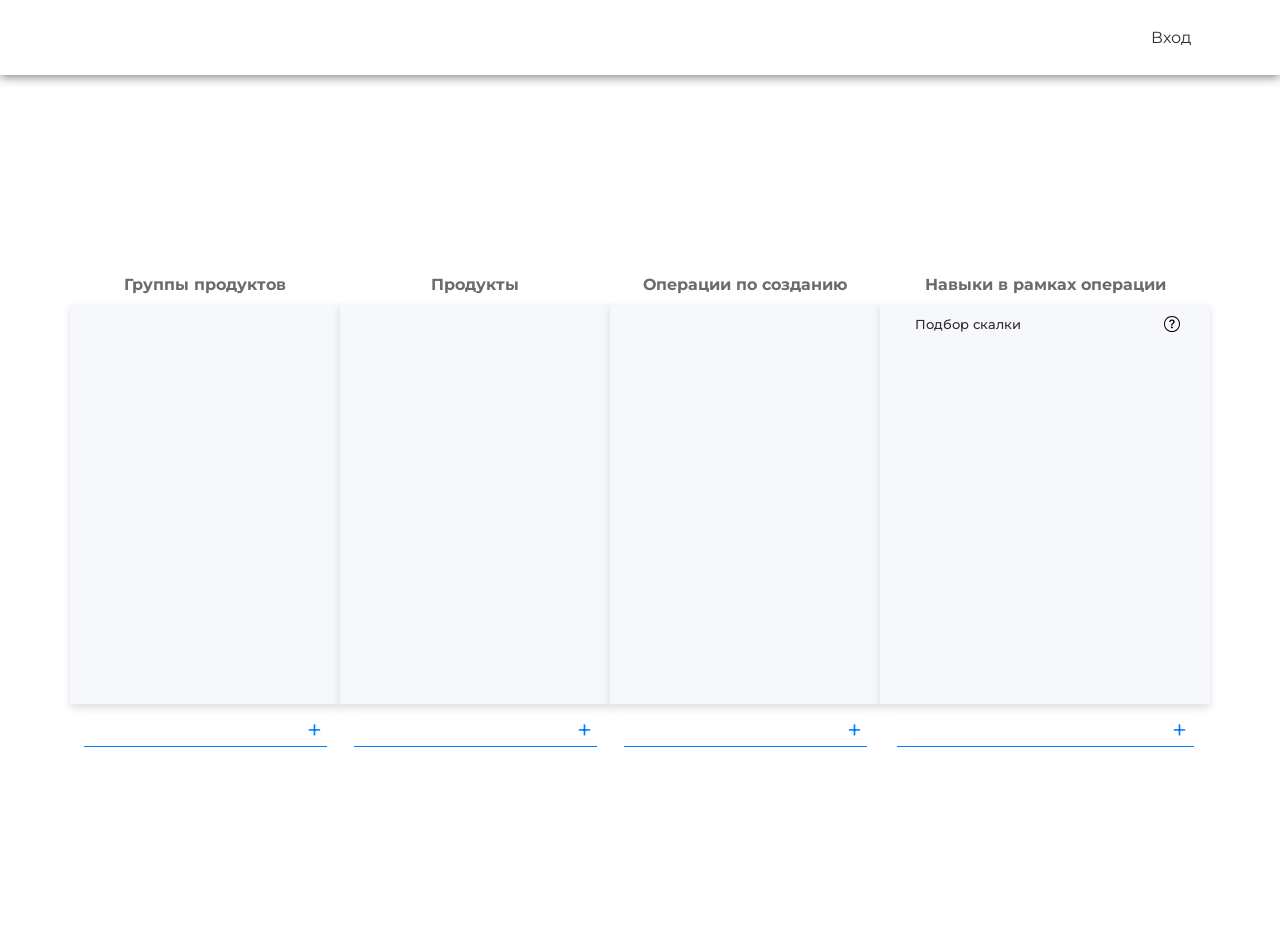
==== index.html @ 7abafc63 "-start" ====
<!DOCTYPE html>
<html lang="en">
<head>
  <meta charset="UTF-8">
  <meta http-equiv="X-UA-Compatible" content="IE=edge">
  <meta name="viewport" content="width=device-width, initial-scale=1.0">
  <title>Document</title>

  <link rel="stylesheet" href="./assets/css/style.css">
</head>
<body>
  <header>
    <nav class="navbar">
      <ul class="links">
        <li class="links__item"><span onclick="modalOpen(modal)">Вход</span></li>
      </ul>
    </nav>
  </header>
  <main>
    <section class="lists-group">

      <div class="lists-group__item">
        <h3>Группы продуктов</h3>
        <ul class="list__item" id="groups">

        </ul>
        <div class="input-group">
          <input type="text" name="group">
          <button name="insert-btn">&#43;</button>
        </div>
      </div>

      <div class="lists-group__item">
        <h3>Продукты</h3>
        <ul class="list__item" id="products">
        </ul>
        <div class="input-group">
          <input type="text" name="product">
          <button name="insert-btn">&#43;</button>
        </div>
      </div>

      <div class="lists-group__item">
        <h3>Операции по созданию</h3>
        <ul class="list__item" id="operations">
        </ul>
        <div class="input-group">
          <input type="text" name="operation">
          <button name="insert-btn">&#43;</button>
        </div>
      </div>

      <div class="lists-group__item">
        <h3>Навыки в рамках операции</h3>
        <ul class="list__item" id="skills">
          <li><span>Подбор скалки</span><img src="./assets/icons/quest.svg" alt="?" onclick="modalOpen(modalSkill)"></li>
        </ul>
        <div class="input-group">
          <input type="text" name="skill">
          <button name="insert-btn">&#43;</button>
        </div>
      </div>
      
    </section>
    <form action="php/db.php" method="POST" class="modal">
      <div class="modal__container">
        <p>Вход</p>
        <div class="modal__row">
          <span>Логин: </span>
          <input type="text" name="log">
        </div>
        <div class="modal__row">
          <span>Пароль: </span>
          <input type="text" name="pass">
        </div>
        <div class="modal__answer">
          <button type="submit">Войти</button>
          <span onclick="modalClose(modal)">Отмена</span>
        </div>
      </div>
    </form>
    <section class="modal" id="modal-skill">
      <div class="modal__container">
        <p>Подбор скалки</p>
        <div class="modal__info">
          <p>Для такого занятия нужно умело подобрать скалку, чтобы все было круто</p>
          <button onclick="modalClose(modalSkill)">Понятно</button>
        </div>
      </div>
    </section>
  </main>
  
  <script src="./assets/js/script.js"></script>
</body>
</html>
---- assets/css/style.css ----
@import url('https://fonts.googleapis.com/css2?family=Montserrat:wght@100;200;300;400;500;600;700&display=swap');
:root {
  --text: #2d2d2d;
  --list-bg: #f7f8fc;
  --nav-hover: rgb(226, 225, 225);
  --item-active: rgba(0, 123, 255, 1);
}
* {
  margin: 0;
  padding: 0;
  border: none;
  outline: none;
  color: var(--text);
  font-family: 'Montserrat', sans-serif;
}
*:focus, *:active {
  border: none;
  outline: none;
}

header {
  height: 75px;
  width: 100%;
  box-shadow: 0px 2px 10px grey;
}
.navbar {
  height: 100%;
}
.links {
  list-style-type: none;
  display: flex;
  justify-content: right;
  align-items: center;

  height: 100%;
  width: 90%;

  margin: auto;
}
.links__item span {
  display: inline-block;
  text-decoration: none;
  text-align: center;

  width: 80px;

  padding: 10px 5px;
  
  border-radius: 10px;
  cursor: pointer;
}
.links__item span:hover {
  background-color: var(--nav-hover);
}

main {
  max-width: 1150px;
  width: 100%;
  margin: 200px auto;
}
.lists-group {
  display: flex;
  align-items: center;
  justify-content: center;
  flex-wrap: wrap;
}
.lists-group__item {
  display: flex;
  flex-direction: column;
  width: 80%;
  max-width: 270px;
}
.lists-group__item:nth-child(4) {
  width: 100%;
  max-width: 330px;
}
.lists-group__item h3 {
  text-align: center;
  margin-bottom: 10px;
  font-size: 16px;
  opacity: 0.7;
}
.list__item {
  overflow-y: auto;
  overflow-x: hidden;
  font-weight: 500;

  padding: 0 20px;

  height: 400px;

  list-style-type: none;
  -webkit-user-select: none;
  border-radius: 0px;
  background-color: var(--list-bg);
  box-shadow: 0px 4px 8px 0px rgba(50, 50, 50, 0.15);
}
/* .lists-group ul:nth-of-type(4) {
  border-top-left-radius: 10px;
  border-bottom-left-radius: 10px;
  color: red !important;
}
.lists-group ul:nth-of-type(2) {
  border-top-right-radius: 10px;
  border-bottom-right-radius: 10px;
  color: red !important;
} */
.list__item li {
  display: flex;

  font-size: 13px;
  font-weight: 500;

  padding: 11px 10px 11px 15px;
  margin: 1px 0;
  
  cursor: pointer;
  border: 0;
  border-radius: 10px;
  color: rgba(45, 45, 45, 0.8);
}
.list__item li:hover {
  background-color: rgb(228, 237, 252);
}
.active {
  background-color: var(--item-active) !important;
  color: var(--list-bg) !important;
}
.list__item span {
  width: 100%;
  max-width: 230px;
  overflow-x: hidden;
}
.list__item img {
  margin-left: auto;
}
.input-group {
  display: flex;
  margin: 10px auto 0 auto;
  border-bottom: 1px solid var(--item-active);
  max-width: 320px;
  width: 90%;;
}
.input-group input {
  padding: 5px;
  width: 90%;
}
.input-group button {
  width: 10%;
  font-size: 26px;
  color: var(--item-active);
  background: #fff;
  cursor: pointer;
}

.modal {
  display: none;
  justify-content: center;
  align-items: center;

  position: fixed;
  top: 0;
  right: 0;

  width: 100vw;
  height: 100vh;

  background-color: rgba(50, 50, 50, 0.25);
}
.modal__container {
  display: flex;
  align-items: center;
  flex-direction: column;

  width: 450px;
  height: auto;

  padding: 10px;

  background: #fff;
  border-radius: 8px;
}
.modal p {
  font-weight: bold;
  color: #2d2d2d;
  font-size: 20px;
  text-align: center;
  margin: 15px 0;
}
.modal__row {
  display: flex;
  margin: 10px 0;
}
.modal__row span {
  margin: auto 0;
  width: 100px;
}
.modal__row input {
  border-bottom: 1px solid var(--text);
  font-size: 16px;
  padding: 5px;
}
.modal__answer button, .modal__answer span {
  display: inline-block;
  text-align: center;
  box-sizing: border-box;
  font-size: 14px;

  width: 80px;

  padding: 7px;
  margin: 20px 10px;

  cursor: pointer;
  background-color: rgb(219, 216, 216);
}
.modal__info p {
  font-size: 16px;
  font-weight: normal;
}
.modal__info button {
  display: block;
  font-size: 16px;

  width: auto;
  height: auto;

  padding: 10px;
  margin: 30px auto;

  cursor: pointer;
  background-color: var(--item-active);
  color: var(--list-bg);
}
@media screen and (max-width: 575px) {
  .lists-group__item {
    width: 90% !important;
    margin-top: 30px;
    max-width: 320px !important;
  }
}
@media screen and (max-width: 1199px) {
  .lists-group__item {
    max-width: 320px !important;
    margin: 15px;
  }
  main {
    margin: 50px auto;
  }
}
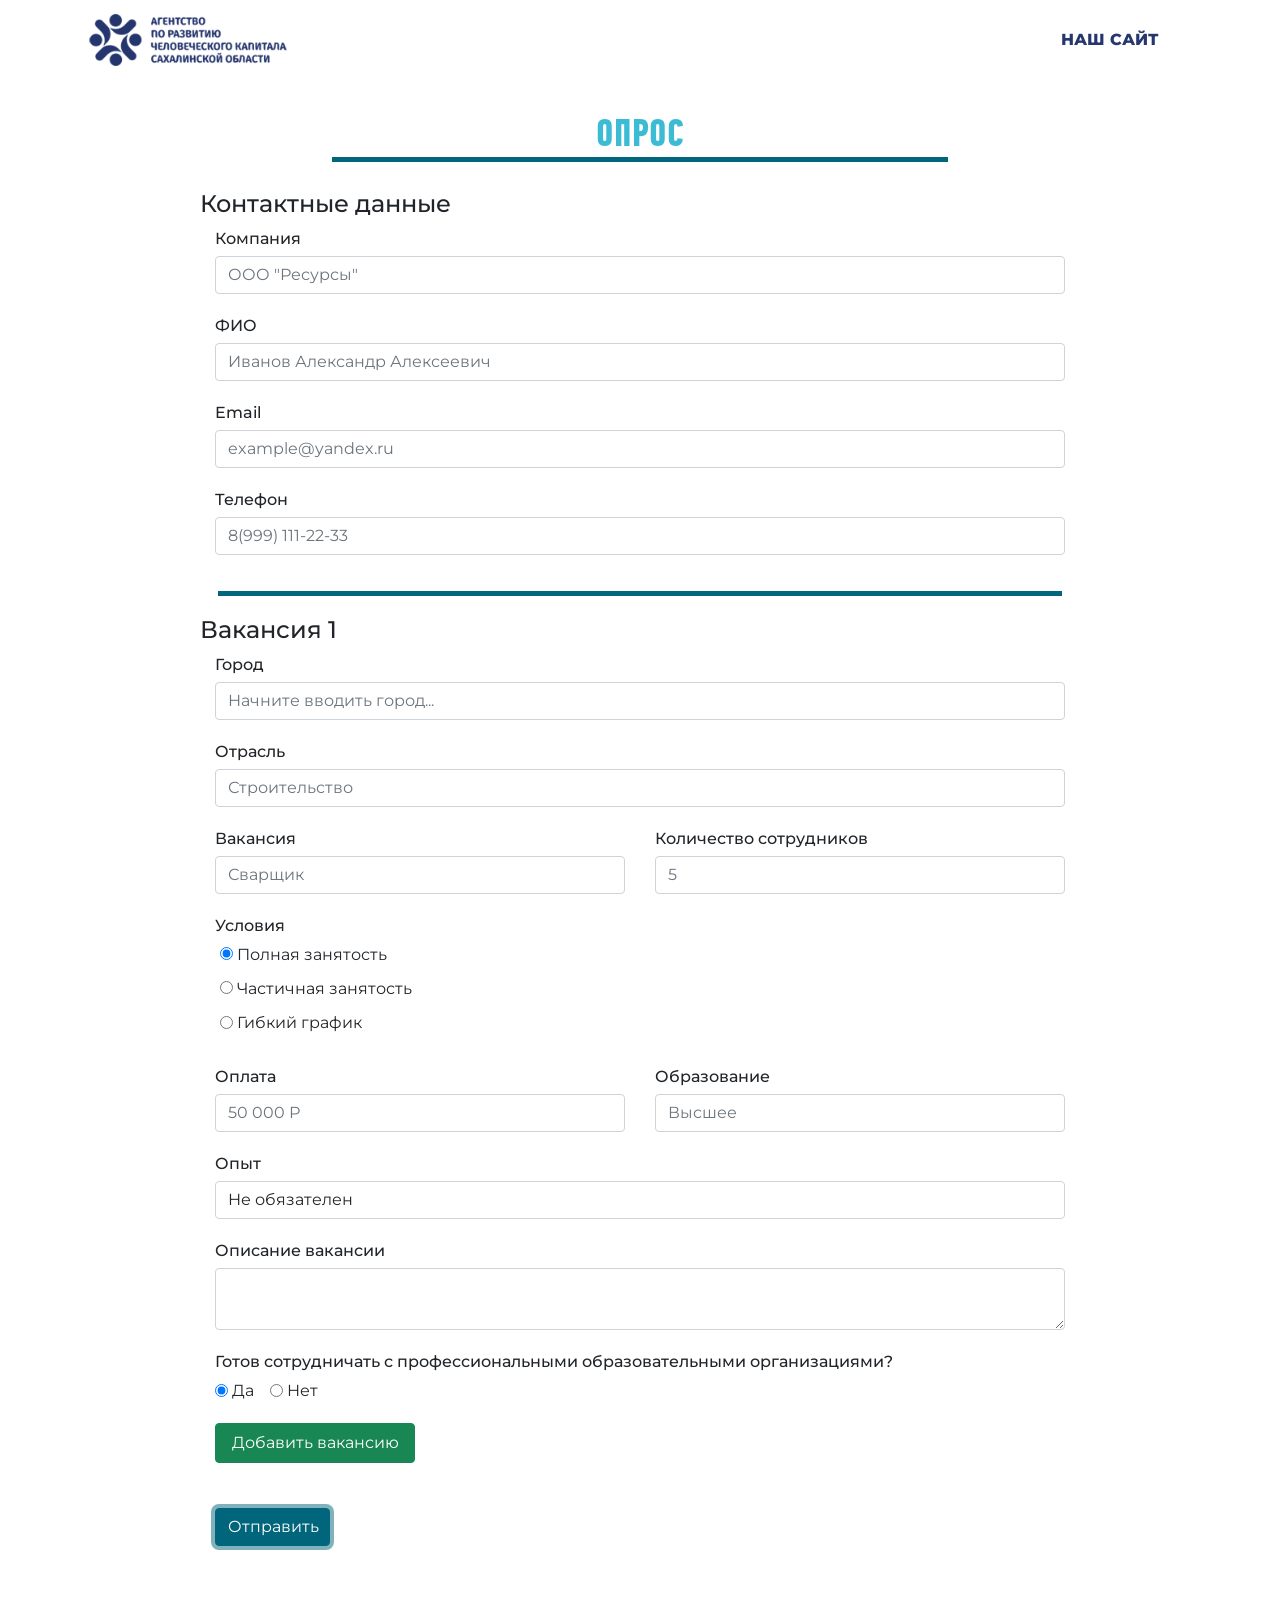
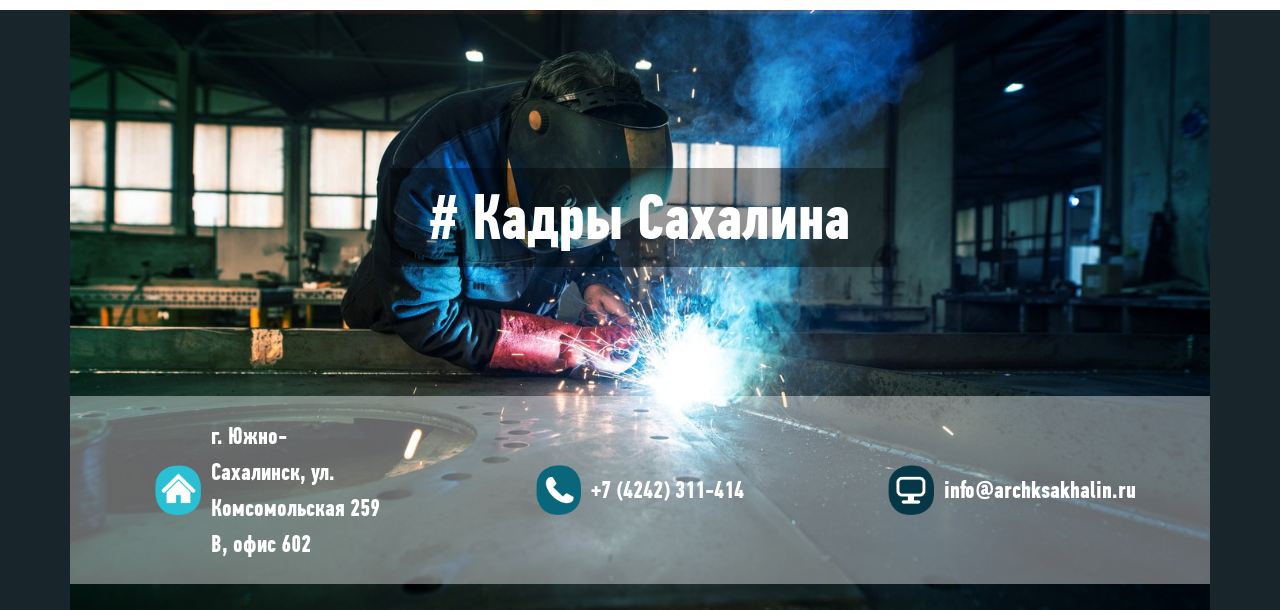
==== commit ff4e12c2: "-update" ====
--- a/index.html
+++ b/index.html
@@ -3,93 +3,178 @@
 <head>
   <meta charset="UTF-8">
   <meta http-equiv="X-UA-Compatible" content="IE=edge">
-  <meta name="viewport" content="width=device-width, initial-scale=1.0">
-  <title>Document</title>
-
+  <meta name="viewport" content="width=device-width, initial-scale=1">
+  <title>Опрос</title>
+  <link rel="stylesheet" href="./assets/css/bootstrap.min.css">
   <link rel="stylesheet" href="./assets/css/style.css">
+  <link rel="shortcut icon" href="./assets/images/apple-touch-icon.svg" type="image/png">
+  <link rel="stylesheet" href="./assets/css/jquery.fias.min.css">
+  <link rel="stylesheet" href="./assets/css/jquery-ui.min.css">
 </head>
 <body>
-  <header>
-    <nav class="navbar">
-      <ul class="links">
-        <li class="links__item"><span onclick="modalOpen(modal)">Вход</span></li>
+  <header class="container">
+    <img src="./assets/images/head_logo.png" class="header_logo">
+    <nav>
+      <ul class="menu">
+        <li class="menu__item">
+          <a href="http://archksakhalin.ru/" class="menu__link">НАШ САЙТ</a>
+        </li>
       </ul>
     </nav>
   </header>
-  <main>
-    <section class="lists-group">
 
-      <div class="lists-group__item">
-        <h3>Группы продуктов</h3>
-        <ul class="list__item" id="groups">
+  <main class="container">
+    <section class="quiz">
+      <h1 class="quiz__header">ОПРОС</h1>
 
-        </ul>
-        <div class="input-group">
-          <input type="text" name="group">
-          <button name="insert-btn">&#43;</button>
+      <h4>Контактные данные</h4>
+
+      <div class="quiz__item w-100">
+        <label for="fio">Компания</label>
+        <input type="text" class="form-control" id="company" placeholder='ООО "Ресурсы"'>
+      </div>
+
+      <div class="quiz__item w-100">
+        <label for="fio">ФИО</label>
+        <input type="text" class="form-control" id="fio" placeholder="Иванов Александр Алексеевич">
+      </div>
+      
+      <div class="quiz__item w-100">
+        <label for="email">Email</label>
+        <input type="text" class="form-control" id="email" placeholder="example@yandex.ru">
+      </div>
+
+      <div class="quiz__item w-100">
+        <label for="phone">Телефон</label>
+        <input type="text" class="form-control" id="phone" placeholder="8(999) 111-22-33">
+      </div>
+      
+      <div class="quiz__body">
+        <hr>
+        <h4>Вакансия 1</h4>
+
+        <div class="quiz__item w-100">
+          <label for="">Город</label>
+          <input type="text" class="city form-control" placeholder="Начните вводить город...">  <!-- Город -->
+        </div>
+
+        <div class="quiz__item w-100">
+          <label for="department">Отрасль</label>
+          <input type="text" class="department form-control" placeholder="Строительство">  <!-- Город -->
+        </div>
+
+        <div class="quiz__item">
+          <label for="">Вакансия</label>
+          <input type="text" class="specialty form-control specialty" placeholder="Сварщик">  <!-- Специальность -->
+        </div>
+
+        <div class="quiz__item">
+          <label for="">Количество сотрудников</label>
+          <input type="text" class="count form-control count" placeholder="5">  <!-- Количество сотрудников -->
+        </div>
+
+        <div class="quiz__item quiz__item_radio">
+          <label>Условия</label>
+          <div class="quiz__item_radio-body">
+            <div>
+              <input class="full-time" type="radio" name="time1" id="full-time1" checked>  <!-- Полная занятость -->
+              <label for="full-time1">Полная занятость</label>
+            </div>
+
+            <div>
+              <input class="part-time" type="radio" name="time1" id="part-time1">  <!-- Частичная занятость -->
+              <label for="part-time1">Частичная занятость</label>
+            </div>
+
+            <div class="d-flex self-time">
+              <input type="radio" name="time1" class="d-flex my-auto me-1 flex-time" id="flex-time1">  <!-- Гибкая занятость -->
+              <label for="flex-time1">Гибкий график</label>
+            </div>
+          </div>
+        </div>
+
+        <div class="quiz__item">
+          <label for="">Оплата</label>
+          <input type="text" class="payment form-control payment" placeholder="50 000 Р">  <!-- Оплата -->
+        </div>
+
+        <div class="quiz__item">
+          <label for="">Образование</label>
+          <input type="text" class="education form-control education" placeholder="Высшее">  <!-- Образование -->
+        </div>
+
+        <div class="quiz__item w-100">
+          <label for="">Опыт</label>
+          <select class="form-control experience">  <!-- Опыт -->
+            <option value="Не обязателен">Не обязателен</option>
+            <option value="Желателен">Желателен</option>
+            <option value="От 1 года">От 1 года</option>
+            <option value="От 1 до 3 лет">От 1 до 3 лет</option>
+            <option value="Более 3 лет">Более 3 лет</option>
+          </select>
+        </div>
+
+        <div class="quiz__item w-100">
+          <label for="">Описание вакансии</label>
+          <textarea class="form-control comment"></textarea>  <!-- Коментарии -->
+        </div>
+
+        <div class="quiz__item d-flex flex-column w-100">
+          <label for="students1">Готов сотрудничать с профессиональными образовательными организациями?</label>
+          <div class="d-flex self-time">
+            <input type="radio" name="students1" class="d-flex my-auto me-1 flex-time" id="students1-yes" checked>  <!-- Гибкая занятость -->
+            <label for="students1-yes" class="me-3">Да</label>
+            
+            <input type="radio" name="students1" class="d-flex my-auto me-1 flex-time" id="students1-no">  <!-- Гибкая занятость -->
+            <label for="students1-no">Нет</label>
+          </div>
         </div>
       </div>
 
-      <div class="lists-group__item">
-        <h3>Продукты</h3>
-        <ul class="list__item" id="products">
-        </ul>
-        <div class="input-group">
-          <input type="text" name="product">
-          <button name="insert-btn">&#43;</button>
-        </div>
+      <div class="d-flex">
+        <button class="add-person btn btn-success" id="addPerson">Добавить вакансию</button>
       </div>
+      <button class="send btn btn-success" id="send">Отправить</button>
+    </section>
 
-      <div class="lists-group__item">
-        <h3>Операции по созданию</h3>
-        <ul class="list__item" id="operations">
-        </ul>
-        <div class="input-group">
-          <input type="text" name="operation">
-          <button name="insert-btn">&#43;</button>
-        </div>
-      </div>
-
-      <div class="lists-group__item">
-        <h3>Навыки в рамках операции</h3>
-        <ul class="list__item" id="skills">
-          <li><span>Подбор скалки</span><img src="./assets/icons/quest.svg" alt="?" onclick="modalOpen(modalSkill)"></li>
-        </ul>
-        <div class="input-group">
-          <input type="text" name="skill">
-          <button name="insert-btn">&#43;</button>
-        </div>
-      </div>
-      
-    </section>
-    <form action="php/db.php" method="POST" class="modal">
+    <section class="modal" id="modal">
       <div class="modal__container">
-        <p>Вход</p>
-        <div class="modal__row">
-          <span>Логин: </span>
-          <input type="text" name="log">
-        </div>
-        <div class="modal__row">
-          <span>Пароль: </span>
-          <input type="text" name="pass">
-        </div>
-        <div class="modal__answer">
-          <button type="submit">Войти</button>
-          <span onclick="modalClose(modal)">Отмена</span>
-        </div>
-      </div>
-    </form>
-    <section class="modal" id="modal-skill">
-      <div class="modal__container">
-        <p>Подбор скалки</p>
-        <div class="modal__info">
-          <p>Для такого занятия нужно умело подобрать скалку, чтобы все было круто</p>
-          <button onclick="modalClose(modalSkill)">Понятно</button>
+        <p>Вы успешно отправили заявку!</p>
+        <div class="modal__btn">
+          <button class="send btn btn-success" onclick="document.location.reload()">Закрыть</button>
         </div>
       </div>
     </section>
   </main>
-  
-  <script src="./assets/js/script.js"></script>
+
+  <footer>
+    <div class="footer container">
+      <div class="footer__header">
+        <span># Кадры Сахалина</span>
+      </div>
+      <div class="footer__body">
+        <div class="footer__info">
+          <div class="footer__item">
+            <img src="./assets/images/home.png" alt="">
+            <span>г. Южно-Сахалинск, ул. Комсомольская 259 В, офис 602</span>
+          </div>
+          <div class="footer__item">
+            <img src="./assets/images/phone.png" alt="">
+            <span>+7 (4242) 311-414</span>
+          </div>
+          <div class="footer__item">
+            <img src="./assets/images/comp.png" alt="">
+            <span>info@archksakhalin.ru</span>
+          </div>
+        </div>
+      </div>
+    </div>
+  </footer>
+
 </body>
+<script src="./assets/script/jquery.min.js"></script>
+<script src="./assets/script/jquery.maskedinput.min.js"></script>
+<script src="./assets/script/jquery.fias.min.js"></script>
+<script src="./assets/script/jquery-ui.min.js"></script>
+<script src="./assets/script/index.js"></script>
 </html>
--- a/assets/css/style.css
+++ b/assets/css/style.css
@@ -1,156 +1,199 @@
-@import url('https://fonts.googleapis.com/css2?family=Montserrat:wght@100;200;300;400;500;600;700&display=swap');
-:root {
-  --text: #2d2d2d;
-  --list-bg: #f7f8fc;
-  --nav-hover: rgb(226, 225, 225);
-  --item-active: rgba(0, 123, 255, 1);
-}
+@import url('https://fonts.googleapis.com/css2?family=Montserrat:wght@400;500;600;700;800;900&display=swap');
+
 * {
+  padding: 0;
+  margin: 0;
+  box-sizing: border-box;
+  font-family: 'Montserrat', sans-serif;
+}
+
+header {
+  height: 60px;
+  margin-top: 10px;
+  display: flex;
+  justify-content: space-between;
+}
+
+.header_logo {
+  height: 100%;
+  position: relative;
+  left: -8px;
+}
+
+
+.menu {
+  list-style: none;
+  height: 100%;
   margin: 0;
   padding: 0;
-  border: none;
-  outline: none;
-  color: var(--text);
-  font-family: 'Montserrat', sans-serif;
-}
-*:focus, *:active {
-  border: none;
-  outline: none;
-}
-
-header {
-  height: 75px;
+  display: flex;
+  flex-wrap: wrap;
+  align-content: center;
+  padding-right: 40px;
+}
+
+.menu__link {
+  text-decoration: none;
+  color: rgb(38, 54, 110);
+  font-weight: 800;
+}
+
+.menu__link:hover {
+  color: rgb(38, 54, 110);;
+}
+
+.quiz {
+  max-width: 880px;
+  display: flex;
+  flex-direction: column;
+  margin: auto;
+  margin-top: 40px;
+}
+
+.quiz__header {
+  font-family: "Sahalin";
+  font-weight: 600;
+  color: rgb(59,188,212);
   width: 100%;
-  box-shadow: 0px 2px 10px grey;
-}
-.navbar {
+  text-align: center;
+  font-size: calc(1.5rem + 1.2vw);
+}
+
+.quiz__header::after, hr {
+  content: '';
+  width: 70%;
+  height: 5px !important;
+  display: block;
+  clear: both;
+  background-color: rgb(1,102,123);
+  margin-bottom: 20px;
+  margin-left: 15%;
+}
+
+hr {
+  opacity: 1;
+  width: 96%;
+  margin-left: 2%;
+}
+
+.quiz__body {
+  display: flex;
+  flex-wrap: wrap;
+}
+
+.quiz__item {
+  width: 50%;
+  margin-bottom: 20px;
+  padding: 0px 15px;
+}
+
+.quiz__item > label {
+  font-weight: 500;
+  margin-bottom: 5px;
+}
+
+.quiz__item_radio {
+  width: 100%;
+}
+
+.quiz__item_radio-body {
+  padding-left: 5px;
+}
+
+.quiz__item_radio-body > div {
+  margin-bottom: 10px;
+}
+
+.add-person {
+  width: 200px;
+  height: 40px;
+  margin: 45px 15px;
+  margin-top: 0;
+}
+
+.send {
+  width: 115px;
+  margin-left: 15px;
+  background-color: rgb(1,102,123) !important;
+  border-color: rgb(1,102,123);
+  box-shadow: 0 0 0 0.25rem rgb(1 102 123 / 50%) !important;
+}
+
+.send:hover {
+  background-color: rgb(59,188,212) !important;
+  border-color: rgb(59,188,212);
+}
+
+.send:active {
+  background-color: rgb(59,188,212) !important;
+  border-color: rgb(59,188,212);  
+  box-shadow: 0 0 0 0.25rem rgb(59 188 212 / 50%) !important;
+}
+
+footer {
+  margin-top: 64px;
+  height: 600px;
+  background-color: #18252b;
+}
+
+.footer {
   height: 100%;
-}
-.links {
-  list-style-type: none;
-  display: flex;
-  justify-content: right;
+  background-image: url('./../images/footer_bg.jpg');
+  background-position: top;
+  background-size: cover;
+  padding: 50px 0 30px 0;
+}
+
+.footer__header {
+  padding-top: 110px;
+  padding-bottom: 130px;
+  text-align: center;
+}
+
+.footer__header span {
+  padding: 10px 40px;
+  font-family: Sahalin;
+  font-size: 4rem;
+  font-weight: 500;
+  color: #fff;
+  width: 501px;
+  height: 100px;
+  background-color: rgb(0 0 0 / 40%);
+}
+
+.footer__body {
+  width: 100%;
+  height: 188px;
+  background-color: rgba(255, 255, 255, .4);
+}
+
+.footer__info {
+  padding: 3rem 12px;
+  display: grid;
+  grid-template-columns: repeat(3, 1fr);
+}
+
+.footer__item {
+  display: flex;
+  justify-content: center;
+  height: 92px;
+  display: flex;
   align-items: center;
-
-  height: 100%;
-  width: 90%;
-
-  margin: auto;
-}
-.links__item span {
-  display: inline-block;
-  text-decoration: none;
-  text-align: center;
-
-  width: 80px;
-
-  padding: 10px 5px;
-  
-  border-radius: 10px;
-  cursor: pointer;
-}
-.links__item span:hover {
-  background-color: var(--nav-hover);
-}
-
-main {
-  max-width: 1150px;
-  width: 100%;
-  margin: 200px auto;
-}
-.lists-group {
-  display: flex;
-  align-items: center;
-  justify-content: center;
-  flex-wrap: wrap;
-}
-.lists-group__item {
-  display: flex;
-  flex-direction: column;
-  width: 80%;
-  max-width: 270px;
-}
-.lists-group__item:nth-child(4) {
-  width: 100%;
-  max-width: 330px;
-}
-.lists-group__item h3 {
-  text-align: center;
-  margin-bottom: 10px;
-  font-size: 16px;
-  opacity: 0.7;
-}
-.list__item {
-  overflow-y: auto;
-  overflow-x: hidden;
-  font-weight: 500;
-
-  padding: 0 20px;
-
-  height: 400px;
-
-  list-style-type: none;
-  -webkit-user-select: none;
-  border-radius: 0px;
-  background-color: var(--list-bg);
-  box-shadow: 0px 4px 8px 0px rgba(50, 50, 50, 0.15);
-}
-/* .lists-group ul:nth-of-type(4) {
-  border-top-left-radius: 10px;
-  border-bottom-left-radius: 10px;
-  color: red !important;
-}
-.lists-group ul:nth-of-type(2) {
-  border-top-right-radius: 10px;
-  border-bottom-right-radius: 10px;
-  color: red !important;
-} */
-.list__item li {
-  display: flex;
-
-  font-size: 13px;
-  font-weight: 500;
-
-  padding: 11px 10px 11px 15px;
-  margin: 1px 0;
-  
-  cursor: pointer;
-  border: 0;
-  border-radius: 10px;
-  color: rgba(45, 45, 45, 0.8);
-}
-.list__item li:hover {
-  background-color: rgb(228, 237, 252);
-}
-.active {
-  background-color: var(--item-active) !important;
-  color: var(--list-bg) !important;
-}
-.list__item span {
-  width: 100%;
-  max-width: 230px;
-  overflow-x: hidden;
-}
-.list__item img {
-  margin-left: auto;
-}
-.input-group {
-  display: flex;
-  margin: 10px auto 0 auto;
-  border-bottom: 1px solid var(--item-active);
-  max-width: 320px;
-  width: 90%;;
-}
-.input-group input {
-  padding: 5px;
-  width: 90%;
-}
-.input-group button {
-  width: 10%;
-  font-size: 26px;
-  color: var(--item-active);
-  background: #fff;
-  cursor: pointer;
+}
+
+.footer__item img {
+  height: 50px;
+  margin-right: 10px;
+}
+
+.footer__item span {
+  font-size: 1.5rem;
+  font-family: Sahalin;
+  color: #fff;
+}
+
+.footer__item:first-child span {
+  width: 170px;
 }
 
 .modal {
@@ -178,73 +221,95 @@
   padding: 10px;
 
   background: #fff;
-  border-radius: 8px;
 }
 .modal p {
-  font-weight: bold;
   color: #2d2d2d;
   font-size: 20px;
   text-align: center;
-  margin: 15px 0;
-}
-.modal__row {
-  display: flex;
-  margin: 10px 0;
-}
-.modal__row span {
-  margin: auto 0;
-  width: 100px;
-}
-.modal__row input {
-  border-bottom: 1px solid var(--text);
-  font-size: 16px;
-  padding: 5px;
-}
-.modal__answer button, .modal__answer span {
-  display: inline-block;
-  text-align: center;
-  box-sizing: border-box;
-  font-size: 14px;
-
-  width: 80px;
-
-  padding: 7px;
-  margin: 20px 10px;
-
-  cursor: pointer;
-  background-color: rgb(219, 216, 216);
-}
-.modal__info p {
-  font-size: 16px;
-  font-weight: normal;
-}
-.modal__info button {
-  display: block;
-  font-size: 16px;
-
-  width: auto;
-  height: auto;
-
-  padding: 10px;
-  margin: 30px auto;
-
-  cursor: pointer;
-  background-color: var(--item-active);
-  color: var(--list-bg);
-}
-@media screen and (max-width: 575px) {
-  .lists-group__item {
-    width: 90% !important;
-    margin-top: 30px;
-    max-width: 320px !important;
-  }
-}
-@media screen and (max-width: 1199px) {
-  .lists-group__item {
-    max-width: 320px !important;
-    margin: 15px;
-  }
-  main {
-    margin: 50px auto;
-  }
-}
+  margin-top: 15px;
+}
+.modal__btn {
+  margin: 20px auto;
+}
+
+
+@media screen and (max-width: 768px) {
+  .footer__header span {
+    font-size: 3rem;
+  }
+
+  .footer__item img {
+    height: 30px;
+    margin-right: 10px;
+  }
+  
+  .footer__item span {
+    font-size: 1rem;
+    font-family: Sahalin;
+    color: #fff;
+  }
+
+  .footer__item:first-child span {
+    width: 120px;
+  }
+}
+
+@media screen and (max-width: 500px) {
+  .footer__body {
+    display: flex;
+  }
+
+  .footer__info {
+    display: flex;
+    flex-direction: column;
+    padding: 0;
+    margin: auto;
+  }
+
+  .footer__item {
+    height: 40px;
+    display: flex;
+    justify-content: flex-start;
+  }
+
+  .footer__item span {
+    width: auto !important;
+  }
+}
+
+@media screen and (max-width: 507px) {  
+  #specialty {
+    position: relative;
+    top: 24px;
+  }
+}
+
+@media screen and (max-width: 400px) {
+  .footer__header span {
+    font-size: 2rem;
+  }
+
+  .footer__body {
+    padding: 10px;
+    backdrop-filter: brightness(0.6);
+  }
+
+  .menu {
+    padding-right: 0px;
+  }
+
+  .header_logo {
+    height: 84%;
+  }
+
+  .menu__item {
+    font-size: 14px;
+  }
+}
+
+@font-face {
+  font-family: "Sahalin"; 
+  src: url("../fonts/PFDinTextCompPro-Bold.woff") format("truetype"); 
+  font-style: normal; 
+  font-weight: normal; 
+} 
